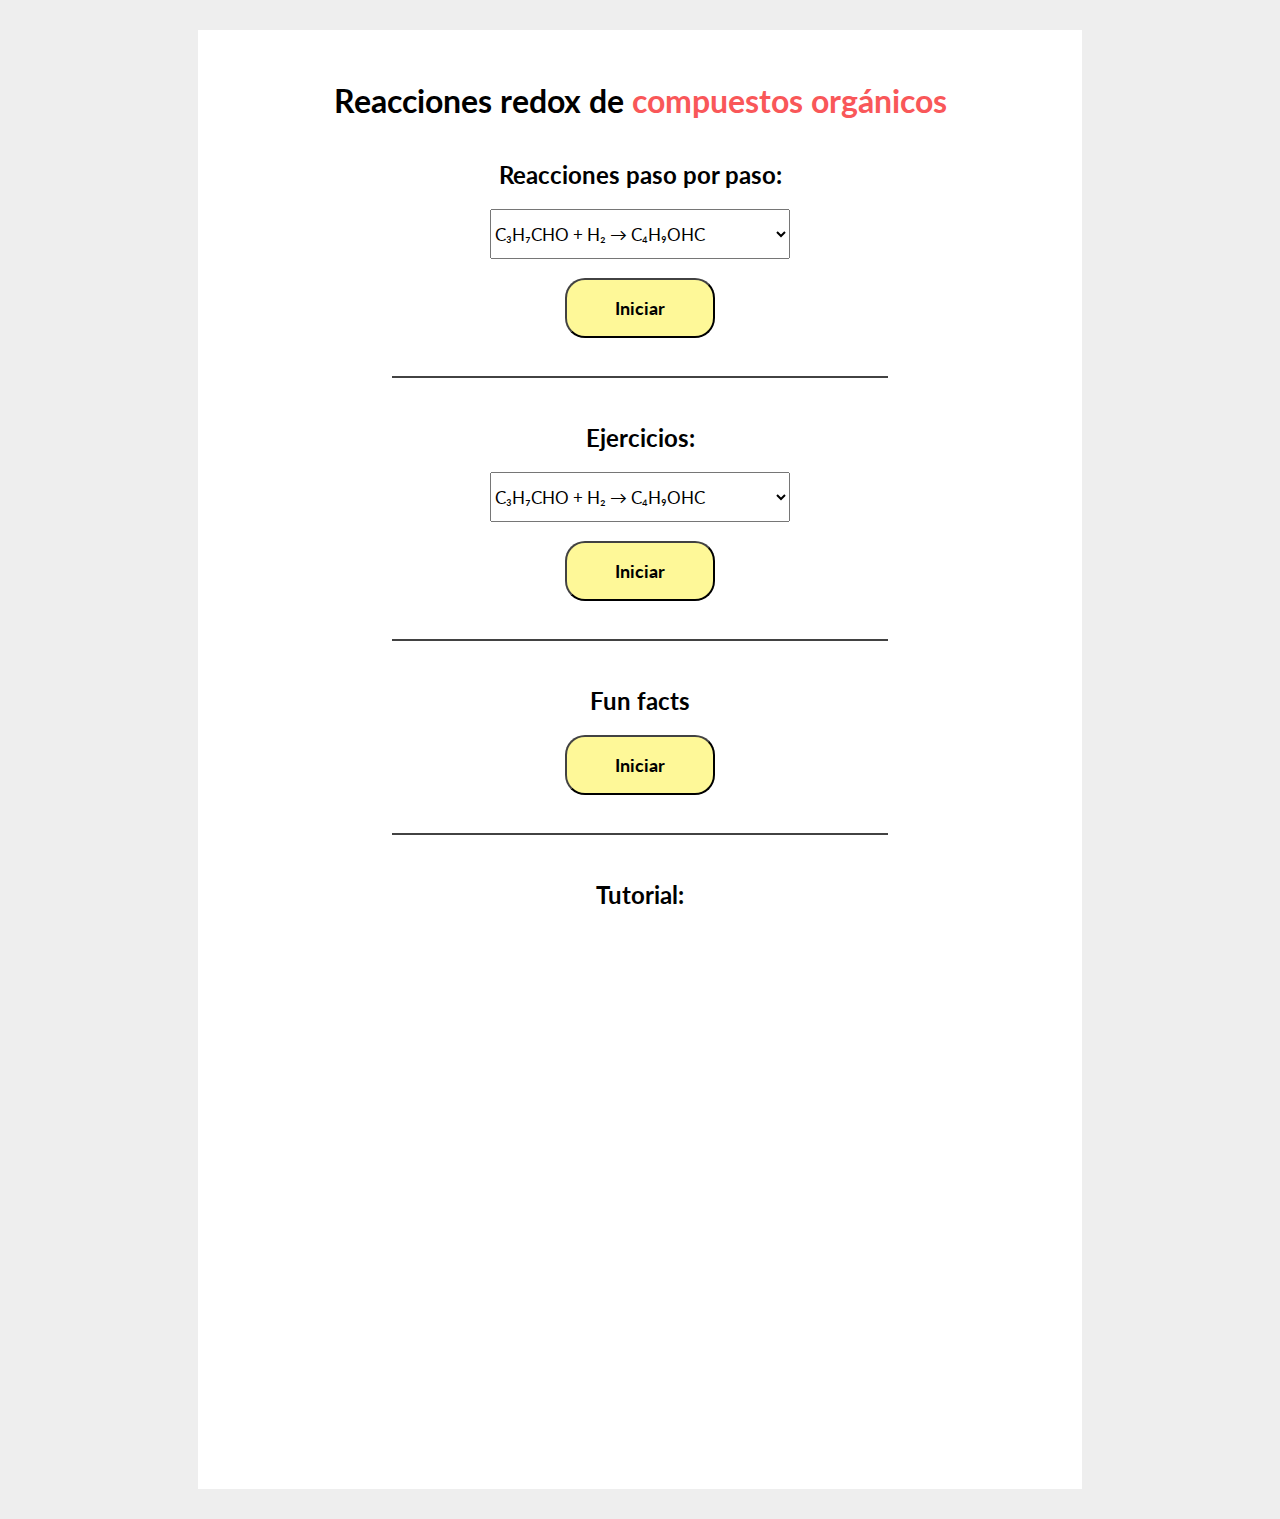
==== home.html @ 6bb6465a "Se agrega reaccion 2 paso a paso, y modal con recordatorio" ====
<html>
<head>
    <meta charset="UTF-8">
    <title>Redox orgánica</title>
    <link href="https://fonts.googleapis.com/css?family=Lato" rel="stylesheet">
    <link href="css/common.css" rel="stylesheet">

    <script src="js/jquery-3.1.0.min.js"></script>
    <script src="js/globals.js"></script>

</head>
<body>
    <div class="container">
        <h1>Reacciones redox de <span class="special">compuestos orgánicos</span></h1>

        <!-- Seccion paso por paso -->
        <h2 class="center">Reacciones paso por paso:</h2>
        <div class="center">
            <select id="equations">
                <option>C₃H₇CHO + H₂ &rarr; C₄H₉OHC</option>
                <option>C₄H₈ + Cl₂ &rarr; CH₃CHClCHClCH₃</option>
                <option>C + O₂ &rarr; CO₂</option>
                <option>C + O₂ &rarr; CO₂</option>
                <option>C + O₂ &rarr; CO₂</option>
            </select>
        </div>
        <br>
        <button onclick="moveToTutorial(0)" class="big_menu normal small_padding center">Iniciar</button>
        <hr class="big_padding">

        <!-- Seccion de quiz -->
        <h2 class="center">Ejercicios:</h2>
        <div class="center">
            <select id="equations2">
                <option>C₃H₇CHO + H₂ &rarr; C₄H₉OHC</option>
                <option>C + O₂ &rarr; CO₂</option>
                <option>C + O₂ &rarr; CO₂</option>
                <option>C + O₂ &rarr; CO₂</option>
                <option>C + O₂ &rarr; CO₂</option>
            </select>
        </div>
        <br>
        <button onclick="moveToTutorial(5)" class="big_menu normal small_padding center">Iniciar</button>
        <hr class="big_padding">

        <!-- Seccion de Fun facts -->
        <h2 class="center">Fun facts</h2>

        <button onclick="moveToTutorial()" class="big_menu normal small_padding center">Iniciar</button>
        <hr class="big_padding">

        <!-- Seccion de video -->
        <h2 class="center">Tutorial:</h2>
        <div class="center">
            <iframe width="600" height="450" src="https://www.youtube.com/embed/bJMUKNbAsTY" allowfullscreen></iframe>
        </div>
    </div>
</body>
</html>
---- css/common.css ----
body {
    font-family: Lato, 'sans-serif';
    background-color: #EEEEEE;
}
.container {
    padding: 30px;
    padding-bottom: 90px;
    margin-left: 15%;
    margin-right: 15%;
    margin-top: 30px;
    margin-bottom: 30px;
    background-color: white;
}

.feedback {
    text-align: center;
    font-size: 20px;
    font-weight: bold;
    color: red;
    animation-duration: 1.5s;
    animation-delay: 0s;
}
.small_font {
    font-size: 16px;
}

table {
    border: 3px solid black;
    border-collapse: collapse;
}

th {
    text-decoration: solid;
    padding: 10px;
    border: 1px solid black;
}

td {
    padding: 10px;
    border: 1px solid black;
}

p {
    font-size: 20px;
}

li {
    padding-bottom: 10px;
    font-size: 20px;
}

h1 {
    text-align:center;
    margin-bottom: 40px;
}
.special {
    color:#F95759;
}
.center {
    text-align: center;
}

.center_image {
    display: block;
    text-align: center;
}

select {
    width: 300px;
    height: 50px;
    font-size: 17px;
    font-family: Lato, 'sans-serif';
}
option {
    height: 40px;
}
.small_padding {
    margin-bottom: 30px;
}
.big_padding {
    margin-bottom: 45px;
}
.huge_padding {
    margin-bottom: 100px;
}
button {
    font-family: Lato, 'sans-serif';
    color: black;
    border-color: #424242;
    font-weight: bold;
    transition-duration: 0.3s;
}
/* Tamaño */
.big_right {
    height:60px;
    width: 150px;
    border-radius: 20px;

    float: right;
    margin-right: 10%;
    font-size: 18px;
}

.big_menu {
    height:60px;
    width: 150px;
    border-radius: 20px;

    margin-left: -75px;
    position:relative;
    left:50%;
    font-size: 18px;
}

.small_right {
    height:40px;
    width: 100px;
    border-radius: 15px;

    float: right;
    margin-right: 12%;
    font-size: 14px;
}

.big_left {
    height:60px;
    width: 150px;
    border-radius: 20px;

    float: left;
    margin-left: 10%;
    font-size: 18px;
}

.small_left {
    height:40px;
    width: 100px;
    border-radius: 15px;

    float: left;
    margin-left: 12%;
    font-size: 14px;
}
/* Tipo */
.normal {
    background-color:#FEF898;
}
.danger {
    background-color: #FEF898;
}
/* Hover */
.normal:hover {
    background-color: #008000;
    color: white;
}
.danger:hover {
    background-color: #F95759;
    color: white;
}
hr {
    width: 60%;
    border: 1px solid #424242;
}
iframe {
    border: none;
    margin: 10px;
    max-width: 90%;
}
.big_text {
    font-size: 30px;
}
.small_input {
    width: 70px;
    font-family: Lato, 'sans-serif';
}
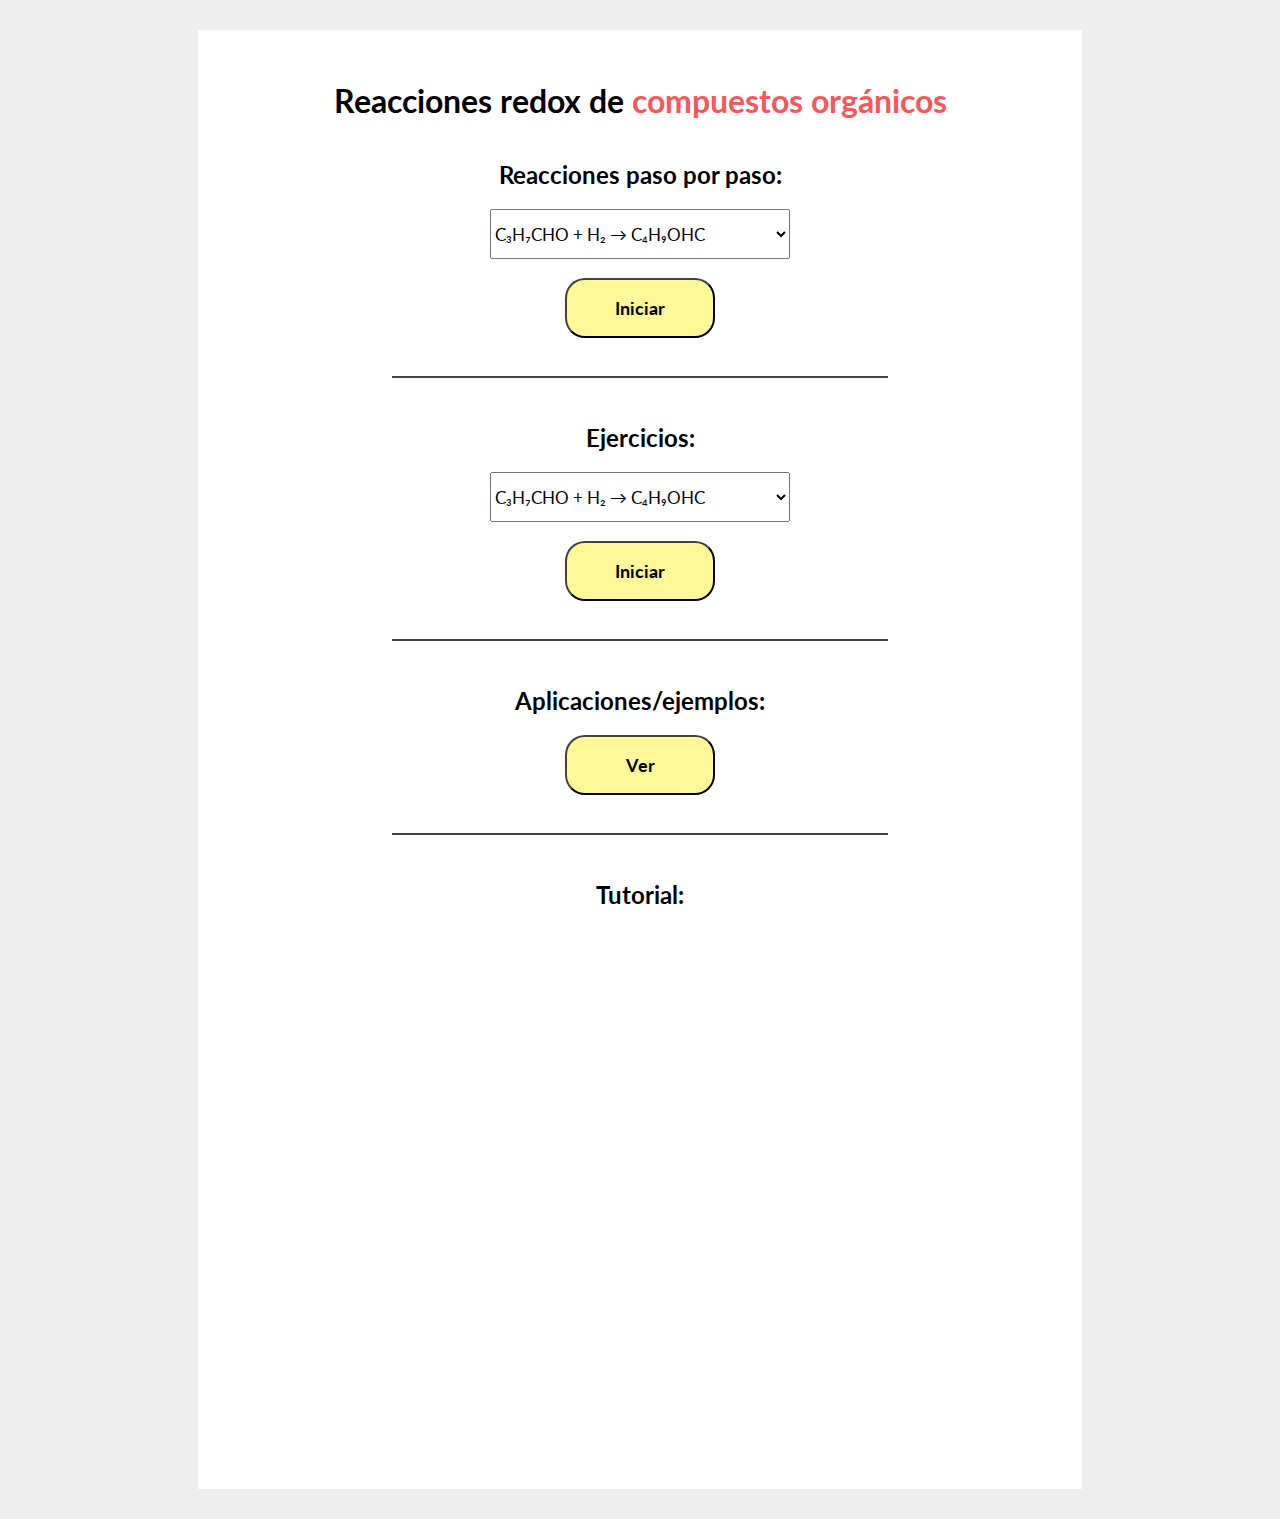
==== commit 313135d0: "Se agregan validaciones de signos y espacios, y se agrega reaccion 3 paso a paso" ====
--- a/home.html
+++ b/home.html
@@ -19,6 +19,7 @@
             <select id="equations">
                 <option>C₃H₇CHO + H₂ &rarr; C₄H₉OHC</option>
                 <option>C₄H₈ + Cl₂ &rarr; CH₃CHClCHClCH₃</option>
+                <option>C₄H₈O + H₂0 &rarr; C₄H₈O₂ + H₂</option>
                 <option>C + O₂ &rarr; CO₂</option>
                 <option>C + O₂ &rarr; CO₂</option>
                 <option>C + O₂ &rarr; CO₂</option>
@@ -40,13 +41,13 @@
             </select>
         </div>
         <br>
-        <button onclick="moveToTutorial(5)" class="big_menu normal small_padding center">Iniciar</button>
+        <button onclick="moveToTutorial(6)" class="big_menu normal small_padding center">Iniciar</button>
         <hr class="big_padding">
 
         <!-- Seccion de Fun facts -->
-        <h2 class="center">Fun facts</h2>
+        <h2 class="center">Aplicaciones/ejemplos:</h2>
 
-        <button onclick="moveToTutorial()" class="big_menu normal small_padding center">Iniciar</button>
+        <button onclick="moveToTutorial()" class="big_menu normal small_padding center">Ver</button>
         <hr class="big_padding">
 
         <!-- Seccion de video -->
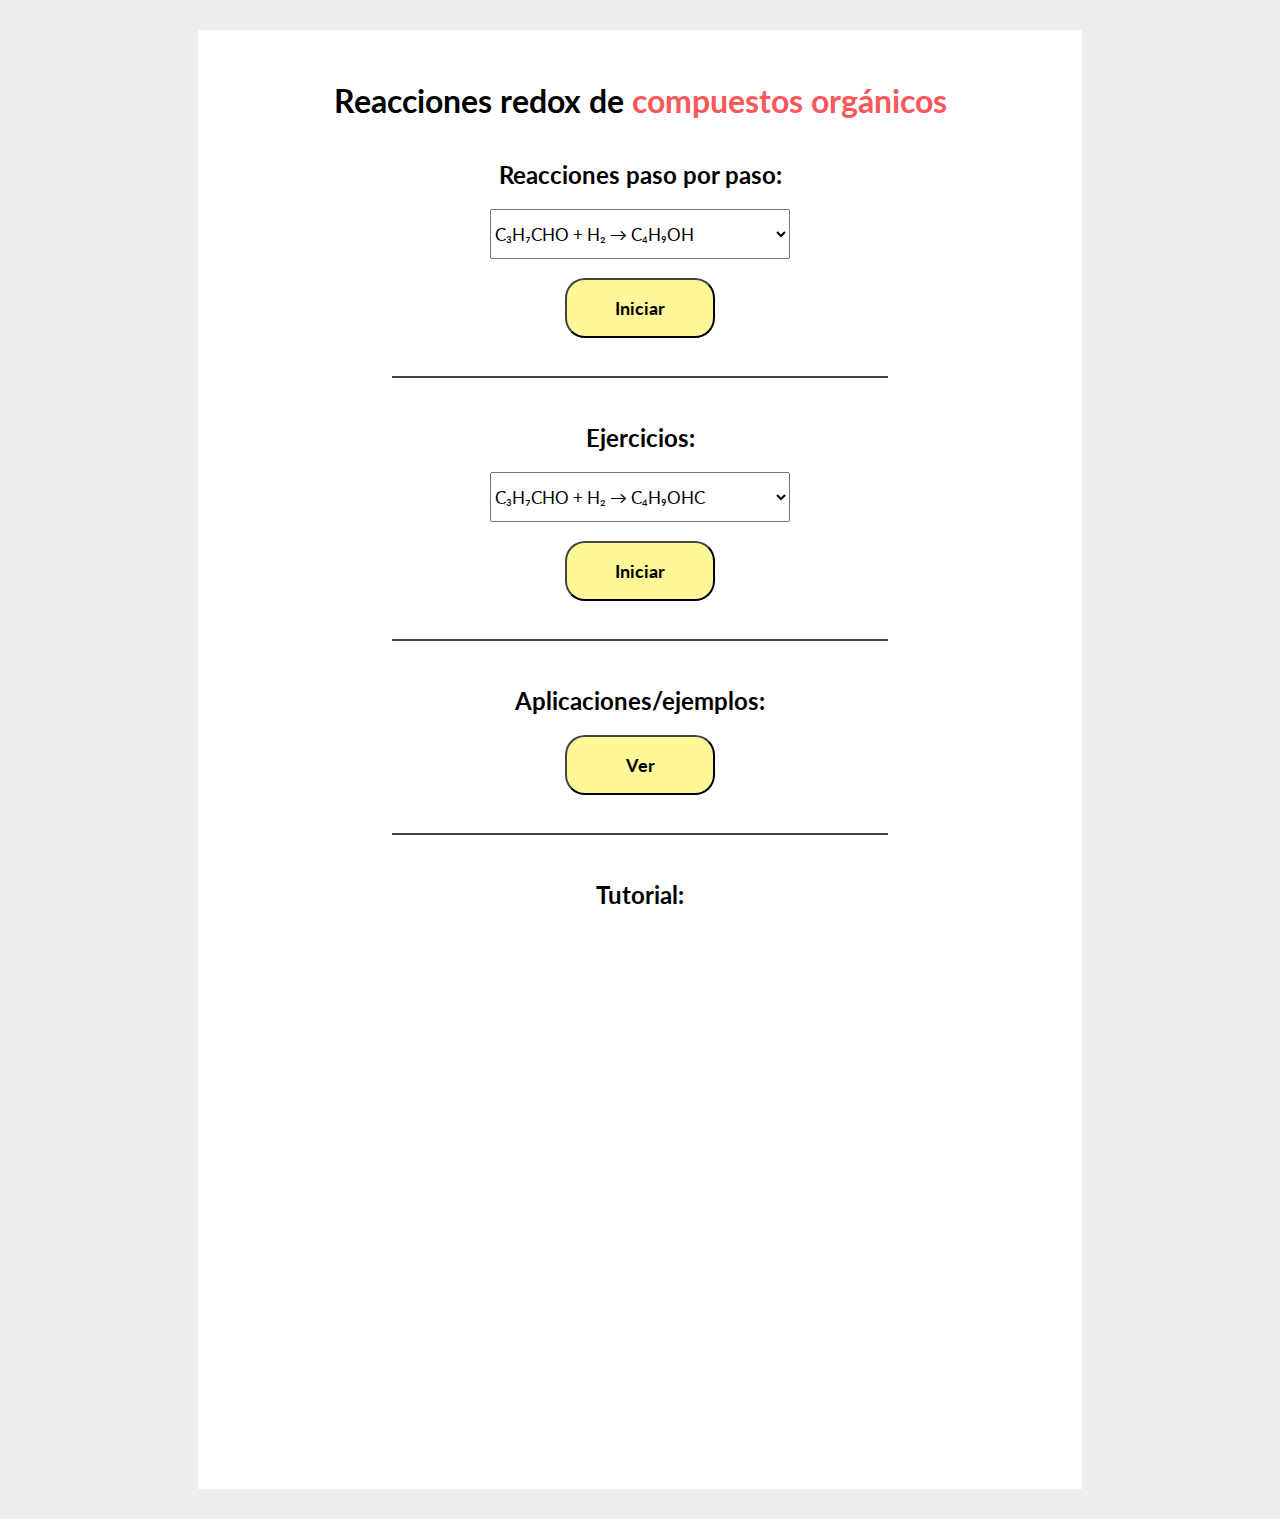
==== commit be8c1f5f: "Reacciones paso a paso (1-5) completadas" ====
--- a/home.html
+++ b/home.html
@@ -17,12 +17,11 @@
         <h2 class="center">Reacciones paso por paso:</h2>
         <div class="center">
             <select id="equations">
-                <option>C₃H₇CHO + H₂ &rarr; C₄H₉OHC</option>
+                <option>C₃H₇CHO + H₂ &rarr; C₄H₉OH</option>
                 <option>C₄H₈ + Cl₂ &rarr; CH₃CHClCHClCH₃</option>
                 <option>C₄H₈O + H₂0 &rarr; C₄H₈O₂ + H₂</option>
-                <option>C + O₂ &rarr; CO₂</option>
-                <option>C + O₂ &rarr; CO₂</option>
-                <option>C + O₂ &rarr; CO₂</option>
+                <option>C₄H₈ + H₂ &rarr; C₄H₁₀</option>
+                <option>CH₄ + 2O₂ &rarr; CO₂ + 2H₂O</option>
             </select>
         </div>
         <br>
@@ -41,7 +40,7 @@
             </select>
         </div>
         <br>
-        <button onclick="moveToTutorial(6)" class="big_menu normal small_padding center">Iniciar</button>
+        <button onclick="moveToTutorial(5)" class="big_menu normal small_padding center">Iniciar</button>
         <hr class="big_padding">
 
         <!-- Seccion de Fun facts -->
@@ -53,7 +52,7 @@
         <!-- Seccion de video -->
         <h2 class="center">Tutorial:</h2>
         <div class="center">
-            <iframe width="600" height="450" src="https://www.youtube.com/embed/bJMUKNbAsTY" allowfullscreen></iframe>
+            <iframe width="600" height="450" src="https://www.youtube.com/embed/CnLbQg9trdU"  allowfullscreen></iframe>
         </div>
     </div>
 </body>
--- a/css/common.css
+++ b/css/common.css
@@ -23,6 +23,11 @@
 .small_font {
     font-size: 16px;
 }
+
+img {
+    max-width: 90%;
+}
+
 
 table {
     border: 3px solid black;
@@ -170,6 +175,11 @@
     font-size: 30px;
 }
 .small_input {
-    width: 70px;
+    width: 50px;
+    font-family: Lato, 'sans-serif';
+}
+
+.big_input {
+    width: 100px;
     font-family: Lato, 'sans-serif';
 }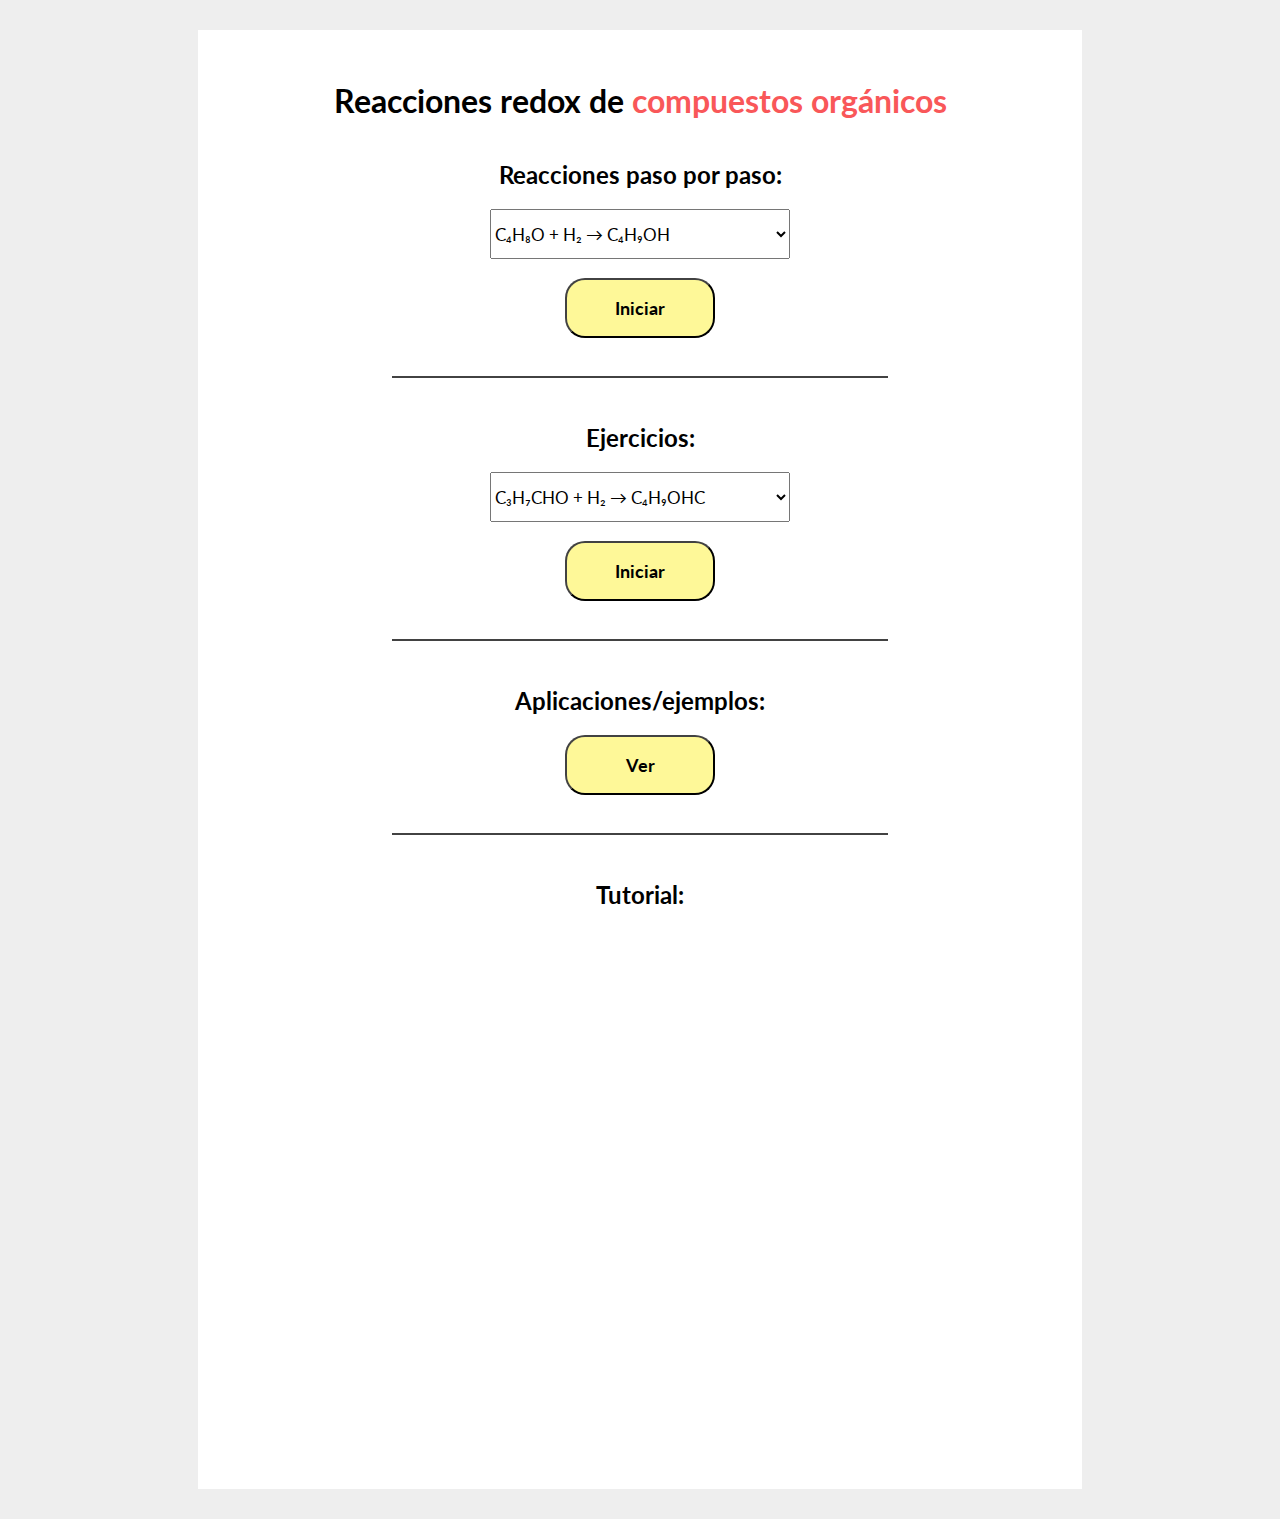
==== commit 21864479: "Correcciones en paso 1" ====
--- a/home.html
+++ b/home.html
@@ -17,7 +17,7 @@
         <h2 class="center">Reacciones paso por paso:</h2>
         <div class="center">
             <select id="equations">
-                <option>C₃H₇CHO + H₂ &rarr; C₄H₉OH</option>
+                <option>C₄H₈O + H₂ &rarr; C₄H₉OH</option>
                 <option>C₄H₈ + Cl₂ &rarr; CH₃CHClCHClCH₃</option>
                 <option>C₄H₈O + H₂0 &rarr; C₄H₈O₂ + H₂</option>
                 <option>C₄H₈ + H₂ &rarr; C₄H₁₀</option>
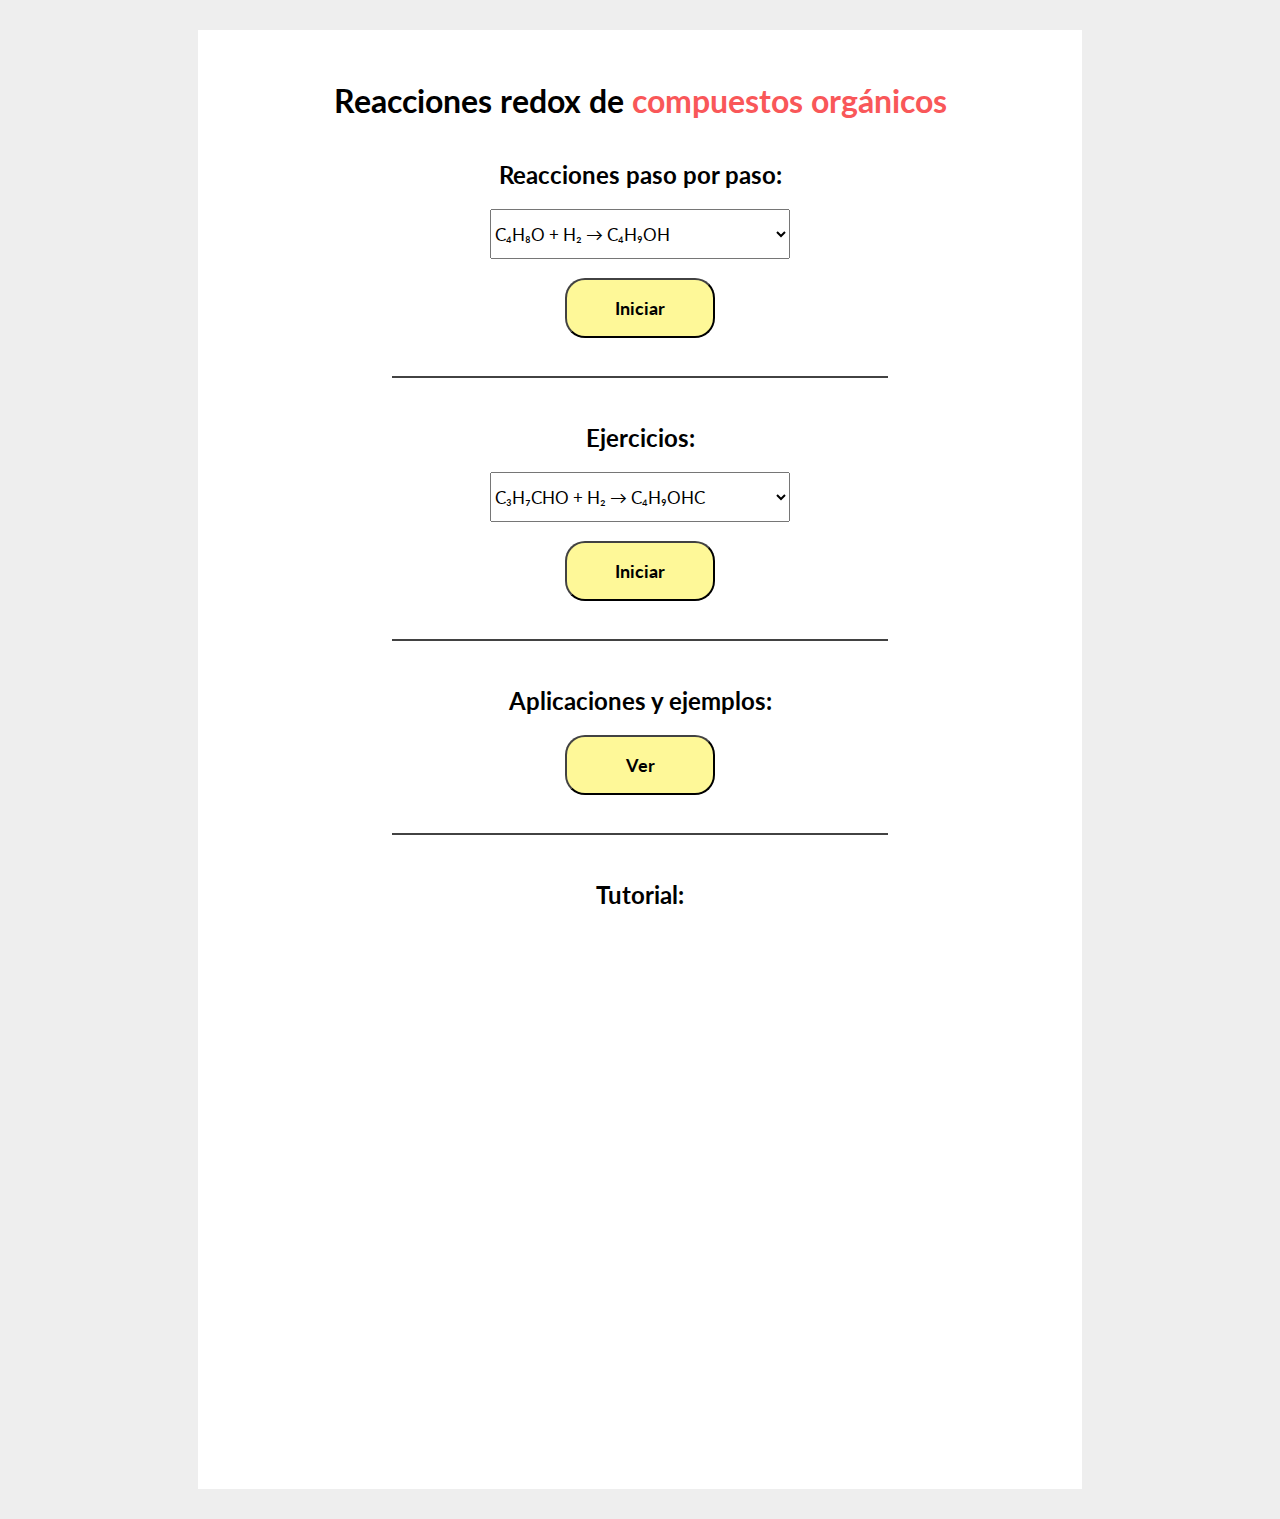
==== commit 34f090fa: "Se agrega seccion de "Aplicaciones y ejemplos"" ====
--- a/home.html
+++ b/home.html
@@ -18,8 +18,8 @@
         <div class="center">
             <select id="equations">
                 <option>C₄H₈O + H₂ &rarr; C₄H₉OH</option>
-                <option>C₄H₈ + Cl₂ &rarr; CH₃CHClCHClCH₃</option>
-                <option>C₄H₈O + H₂0 &rarr; C₄H₈O₂ + H₂</option>
+                <option>C₄H₈ + Cl₂ &rarr; C₄H₈Cl₂</option>
+                <option>C₄H₈O + H₂O &rarr; C₄H₈O₂ + H₂</option>
                 <option>C₄H₈ + H₂ &rarr; C₄H₁₀</option>
                 <option>CH₄ + 2O₂ &rarr; CO₂ + 2H₂O</option>
             </select>
@@ -44,9 +44,9 @@
         <hr class="big_padding">
 
         <!-- Seccion de Fun facts -->
-        <h2 class="center">Aplicaciones/ejemplos:</h2>
+        <h2 class="center">Aplicaciones y ejemplos:</h2>
 
-        <button onclick="moveToTutorial()" class="big_menu normal small_padding center">Ver</button>
+        <button onclick="moveToApplications()" class="big_menu normal small_padding center">Ver</button>
         <hr class="big_padding">
 
         <!-- Seccion de video -->
--- a/css/common.css
+++ b/css/common.css
@@ -2,6 +2,21 @@
     font-family: Lato, 'sans-serif';
     background-color: #EEEEEE;
 }
+
+.table_image {
+    width: 100%;
+    max-width:100%;
+}
+
+.no_border {
+    border: none;
+}
+
+.separate_row {
+    border-collapse:separate;
+    border-spacing:30px;
+}
+
 .container {
     padding: 30px;
     padding-bottom: 90px;
@@ -12,6 +27,25 @@
     background-color: white;
 }
 
+.special_font {
+    font-family: Lato, 'sans-serif';
+    font-size: 20px;
+}
+
+.left_image {
+    float: left;
+    margin-right: 20px;
+    margin-bottom: 20px;
+    width: 50%;
+}
+
+.right_image {
+    float: right;
+    margin-left: 20px;
+    margin-bottom: 20px;
+    width: 50%;
+}
+
 .feedback {
     text-align: center;
     font-size: 20px;
@@ -28,6 +62,13 @@
     max-width: 90%;
 }
 
+.left {
+    float: left;
+}
+
+.right {
+    float: right;
+}
 
 table {
     border: 3px solid black;
@@ -82,6 +123,12 @@
 .small_padding {
     margin-bottom: 30px;
 }
+
+.before_after_padding {
+    margin-bottom: 40px;
+    margin-top: 40px;
+}
+
 .big_padding {
     margin-bottom: 45px;
 }
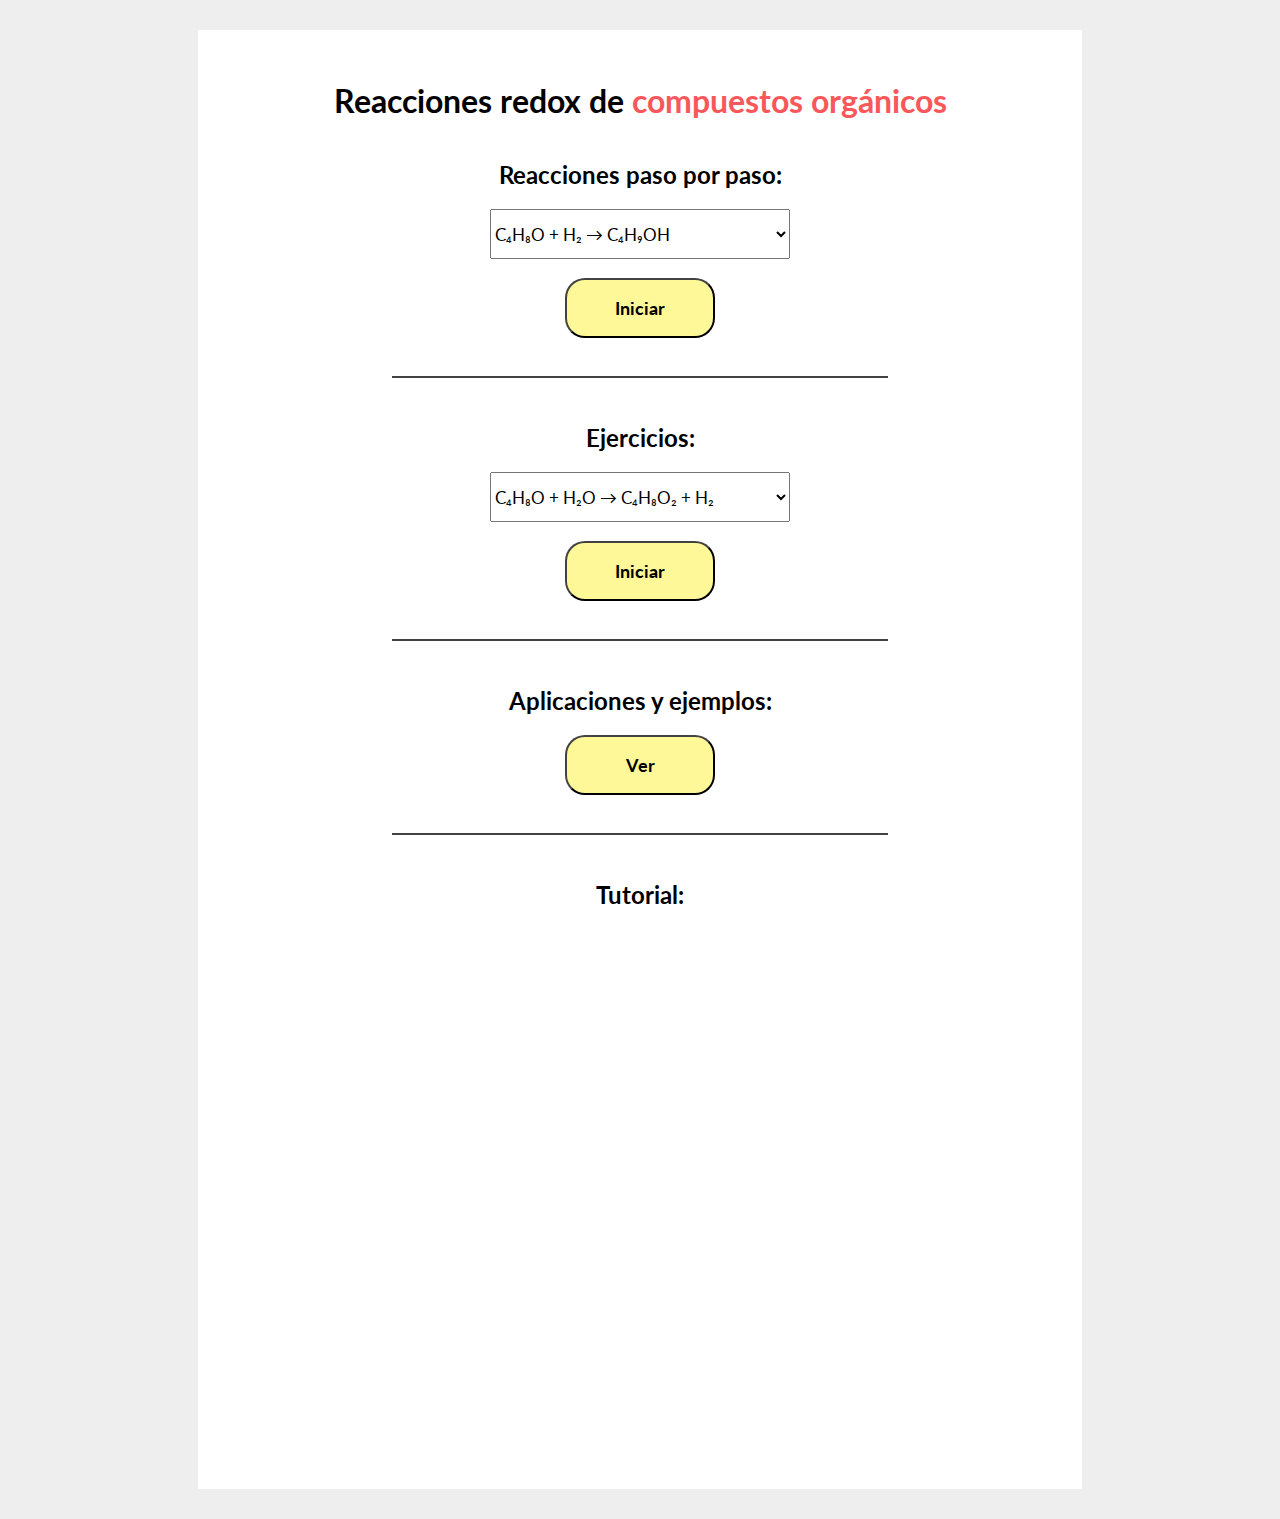
==== commit cf30941a: "Implementacion de Ejercicios" ====
--- a/home.html
+++ b/home.html
@@ -32,15 +32,16 @@
         <h2 class="center">Ejercicios:</h2>
         <div class="center">
             <select id="equations2">
-                <option>C₃H₇CHO + H₂ &rarr; C₄H₉OHC</option>
-                <option>C + O₂ &rarr; CO₂</option>
-                <option>C + O₂ &rarr; CO₂</option>
-                <option>C + O₂ &rarr; CO₂</option>
-                <option>C + O₂ &rarr; CO₂</option>
+                <option>C₄H₈O  + H₂O &rarr; C₄H₈O₂ + H₂</option>
+                <option>C₅H₁₀O + H₂ &rarr; C₅H₁₂O</option>
+                <option>C₆H₁₂ + H₂O  &rarr; C₆H₁₄O</option>
+                <option>HC­≡CH + H₂ &rarr; CH₂=CH₂ + H₂ &rarr; CH₃-CH₃</option>
+                <option>C₃H₈ + O₂ &rarr; CO₂ + H₂O</option>
+                <option>C₁₆H₃₄ + O₂ &rarr; CO₂ + H₂O</option>
             </select>
         </div>
         <br>
-        <button onclick="moveToTutorial(5)" class="big_menu normal small_padding center">Iniciar</button>
+        <button onclick="moveToTutorial2(5)" class="big_menu normal small_padding center">Iniciar</button>
         <hr class="big_padding">
 
         <!-- Seccion de Fun facts -->
--- a/css/common.css
+++ b/css/common.css
@@ -10,6 +10,7 @@
 
 .no_border {
     border: none;
+    font-size: 20px;
 }
 
 .separate_row {
@@ -47,8 +48,9 @@
 }
 
 .feedback {
+    visibility: hidden;
     text-align: center;
-    font-size: 20px;
+    font-size: 25px;
     font-weight: bold;
     color: red;
     animation-duration: 1.5s;
